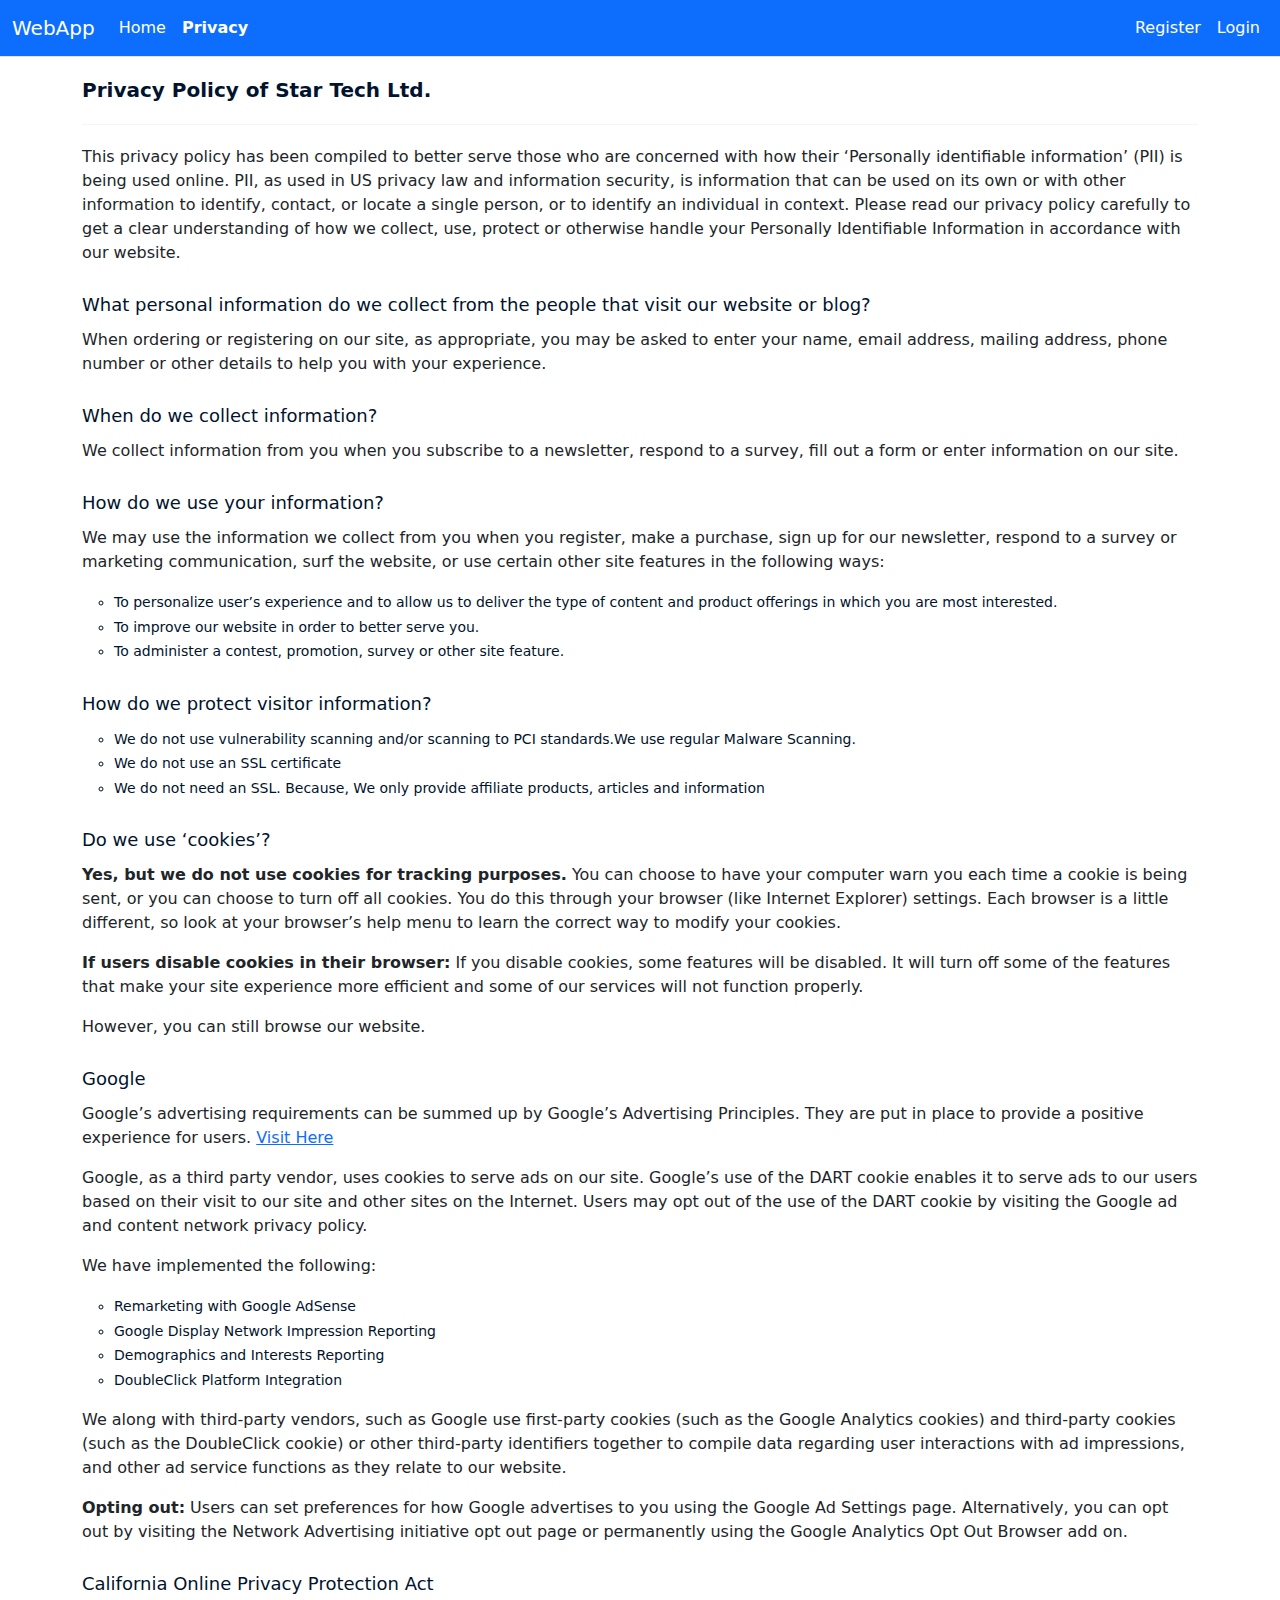
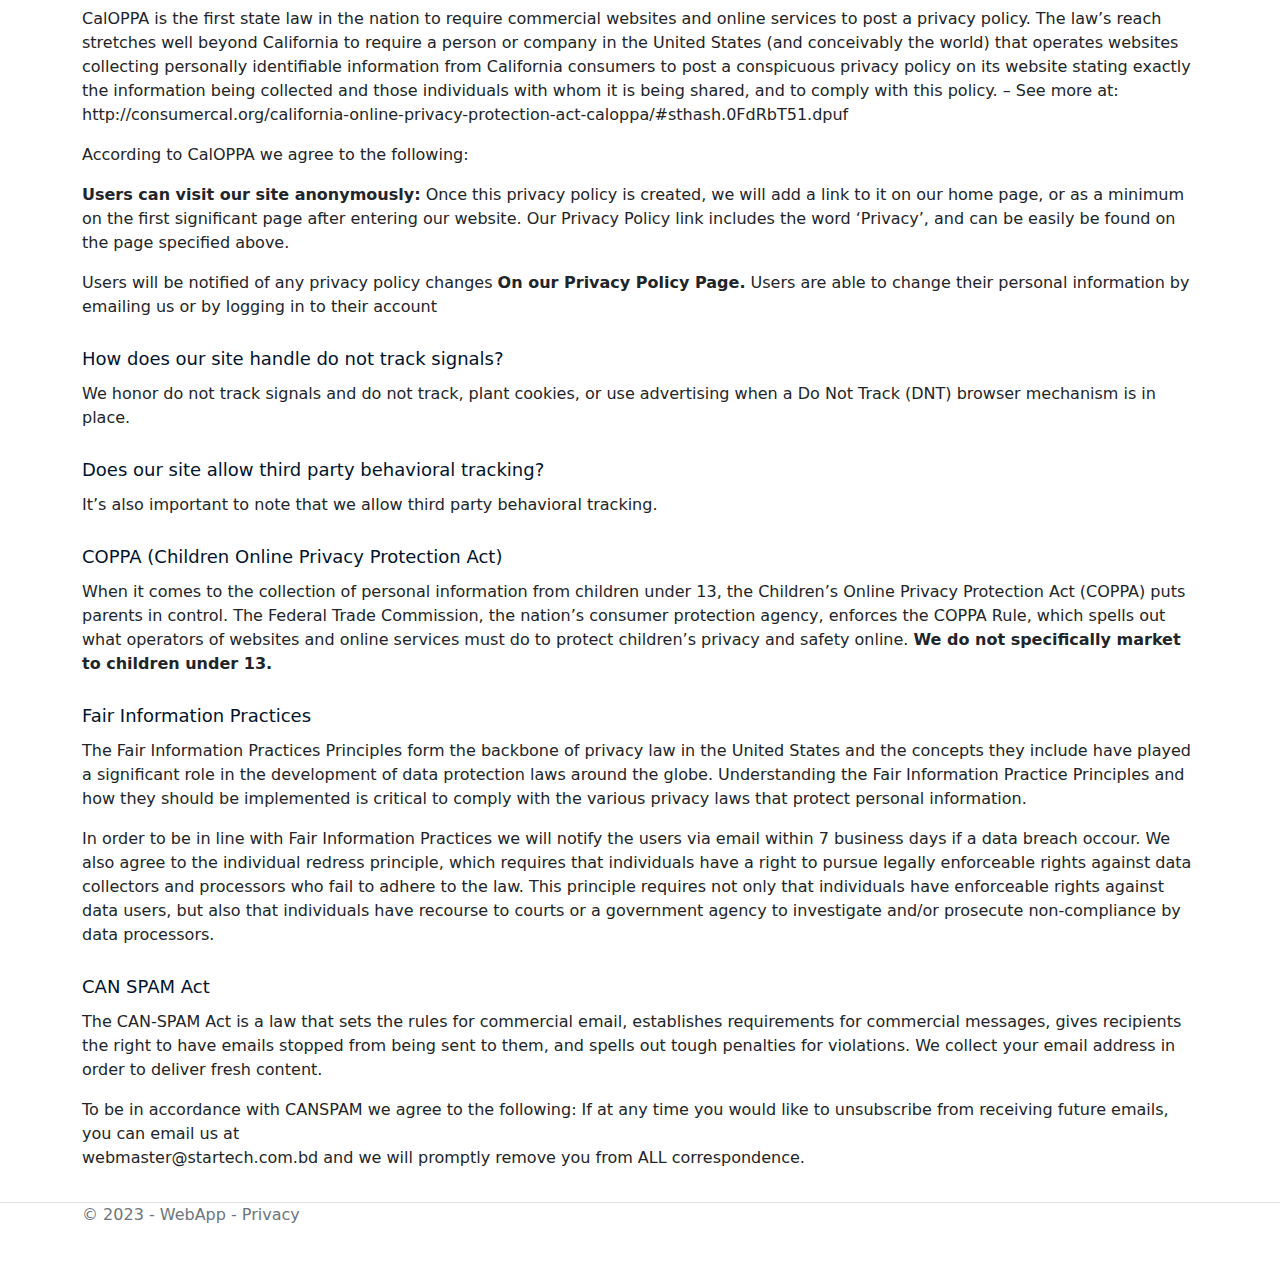
==== privacy.html @ 487d4536 "Home under-construction & privacy page" ====
<!DOCTYPE html>
<html lang="en">
<head>
    <meta charset="utf-8" />
    <meta name="viewport" content="width=device-width, initial-scale=1.0" />
    <title>Privacy Policy - Product & News</title>
    <link rel="stylesheet" href="./wwwroot/lib/bootstrap/dist/css/bootstrap.min.css" />
    <link rel="stylesheet" href="./wwwroot/css/site.css" asp-append-version="true" />
    <link rel="stylesheet" href="./wwwroot/css/privacy.css" asp-append-version="true" />
    <link rel="stylesheet" href="./wwwroot/WebApp.styles.css" asp-append-version="true" />
</head>
<body>
    <header>
        <nav class="navbar navbar-expand-sm navbar-toggleable-sm navbar-dark bg-primary border-bottom box-shadow">
            <div class="container-fluid">
                <a class="navbar-brand" asp-area="" asp-controller="Home" asp-action="Index">WebApp</a>
                <button class="navbar-toggler" type="button" data-bs-toggle="collapse" data-bs-target=".navbar-collapse" aria-controls="navbarSupportedContent"
                        aria-expanded="false" aria-label="Toggle navigation">
                    <span class="navbar-toggler-icon"></span>
                </button>
                <div class="navbar-collapse collapse d-sm-inline-flex justify-content-between">
                    <ul class="navbar-nav flex-grow-1">
                        <li class="nav-item">
                            <a class="nav-link text-white" asp-area="" asp-controller="Home" asp-action="Index" href="/index.html">Home</a>
                        </li>
                        <li class="nav-item">
                            <a class="nav-link text-white active" asp-area="" asp-controller="Home" asp-action="Privacy" href="/privacy.html">Privacy</a>
                        </li>
                    </ul>
                    <!-- <partial name="_LoginPartial" /> -->
                    <ul class="navbar-nav">
                        <li class="nav-item">
                            <a class="nav-link text-white" asp-area="Identity" asp-page="/Account/Register" href="/register.html">Register</a>
                        </li>
                        <li class="nav-item">
                            <a class="nav-link text-white" asp-area="Identity" asp-page="/Account/Login" href="/login.html">Login</a>
                        </li>
                    </ul>
                </div>
            </div>
        </nav>
    </header>
    <div class="container">
        <main role="main" class="pb-3">
            <section class="privacy-policy mt-3">
                <div class="priv-pol">
                    <h1>Privacy Policy of Star Tech Ltd.</h1>
                    <hr>
                    <div class="pp-desc">
                        <p>This privacy policy has been compiled to better serve those who are concerned with how their ‘Personally
                            identifiable information’ (PII) is being used online. PII, as used in US privacy law and information
                            security, is information that can be used on its own or with other information to identify, contact, or
                            locate a single person, or to identify an individual in context. Please read our privacy policy carefully to
                            get a clear understanding of how we collect, use, protect or otherwise handle your Personally Identifiable
                            Information in accordance with our website.</p>
                    </div>
                    <h2>What personal information do we collect from the people that visit our website or blog?</h2>
                    <p>When ordering or registering on our site, as appropriate, you may be asked to enter your name, email address,
                        mailing address, phone number or other details to help you with your experience.</p>
                    <h2>When do we collect information?</h2>
                    <p>We collect information from you when you subscribe to a newsletter, respond to a survey, fill out a form or enter
                        information on our site.</p>
                    <h2>How do we use your information?</h2>
                    <p>We may use the information we collect from you when you register, make a purchase, sign up for our newsletter,
                        respond to a survey or marketing communication, surf the website, or use certain other site features in the
                        following ways:</p>
                    <ul>
                        <li>To personalize user’s experience and to allow us to deliver the type of content and product offerings in
                            which you are most interested.</li>
                        <li>To improve our website in order to better serve you.</li>
                        <li>To administer a contest, promotion, survey or other site feature.</li>
                    </ul>
                    <h2>How do we protect visitor information?</h2>
                    <ul>
                        <li>We do not use vulnerability scanning and/or scanning to PCI standards.We use regular Malware Scanning.</li>
                        <li>We do not use an SSL certificate</li>
                        <li>We do not need an SSL. Because, We only provide affiliate products, articles and information</li>
                    </ul>
                    <h2>Do we use ‘cookies’?</h2>
                    <p><strong>Yes, but we do not use cookies for tracking purposes.</strong> You can choose to have your computer warn
                        you each time a cookie is being sent, or you can choose to turn off all cookies. You do this through your
                        browser (like Internet Explorer) settings. Each browser is a little different, so look at your browser’s help
                        menu to learn the correct way to modify your cookies.</p>
                    <p><strong>If users disable cookies in their browser:</strong> If you disable cookies, some features will be
                        disabled. It will turn off some of the features that make your site experience more efficient and some of our
                        services will not function properly.</p>
                    <p>However, you can still browse our website.</p>
                    <h2>Google</h2>
                    <p>Google’s advertising requirements can be summed up by Google’s Advertising Principles. They are put in place to
                        provide a positive experience for users. <a href="https://support.google.com/adwordspolicy/answer/1316548?hl=en"
                            target="_blank" rel="nofollow">Visit Here</a></p>
                    <p>Google, as a third party vendor, uses cookies to serve ads on our site. Google’s use of the DART cookie enables
                        it to serve ads to our users based on their visit to our site and other sites on the Internet. Users may opt out
                        of the use of the DART cookie by visiting the Google ad and content network privacy policy.</p>
                    <p>We have implemented the following:</p>
                    <ul>
                        <li>Remarketing with Google AdSense</li>
                        <li>Google Display Network Impression Reporting</li>
                        <li>Demographics and Interests Reporting</li>
                        <li>DoubleClick Platform Integration</li>
                    </ul>
                    <p>We along with third-party vendors, such as Google use first-party cookies (such as the Google Analytics cookies)
                        and third-party cookies (such as the DoubleClick cookie) or other third-party identifiers together to compile
                        data regarding user interactions with ad impressions, and other ad service functions as they relate to our
                        website.</p>
                    <p><strong>Opting out:</strong> Users can set preferences for how Google advertises to you using the Google Ad
                        Settings page. Alternatively, you can opt out by visiting the Network Advertising initiative opt out page or
                        permanently using the Google Analytics Opt Out Browser add on.</p>
                    <h2>California Online Privacy Protection Act</h2>
                    <p>CalOPPA is the first state law in the nation to require commercial websites and online services to post a privacy
                        policy. The law’s reach stretches well beyond California to require a person or company in the United States
                        (and conceivably the world) that operates websites collecting personally identifiable information from
                        California consumers to post a conspicuous privacy policy on its website stating exactly the information being
                        collected and those individuals with whom it is being shared, and to comply with this policy. – See more at:
                        http://consumercal.org/california-online-privacy-protection-act-caloppa/#sthash.0FdRbT51.dpuf</p>
                    <p>According to CalOPPA we agree to the following:</p>
                    <p><strong>Users can visit our site anonymously:</strong> Once this privacy policy is created, we will add a link to
                        it on our home page, or as a minimum on the first significant page after entering our website. Our Privacy
                        Policy link includes the word ‘Privacy’, and can be easily be found on the page specified above.</p>
                    <p>Users will be notified of any privacy policy changes <strong>On our Privacy Policy Page.</strong> Users are able
                        to change their personal information by emailing us or by logging in to their account</p>
                    <h2>How does our site handle do not track signals?</h2>
                    <p>We honor do not track signals and do not track, plant cookies, or use advertising when a Do Not Track (DNT)
                        browser mechanism is in place.</p>
                    <h2>Does our site allow third party behavioral tracking?</h2>
                    <p>It’s also important to note that we allow third party behavioral tracking.</p>
                    <h2>COPPA (Children Online Privacy Protection Act)</h2>
                    <p>When it comes to the collection of personal information from children under 13, the Children’s Online Privacy
                        Protection Act (COPPA) puts parents in control. The Federal Trade Commission, the nation’s consumer protection
                        agency, enforces the COPPA Rule, which spells out what operators of websites and online services must do to
                        protect children’s privacy and safety online. <strong>We do not specifically market to children under
                            13.</strong></p>
                    <h2>Fair Information Practices</h2>
                    <p>The Fair Information Practices Principles form the backbone of privacy law in the United States and the concepts
                        they include have played a significant role in the development of data protection laws around the globe.
                        Understanding the Fair Information Practice Principles and how they should be implemented is critical to comply
                        with the various privacy laws that protect personal information.</p>
                    <p>In order to be in line with Fair Information Practices we will notify the users via email within 7 business days
                        if a data breach occour. We also agree to the individual redress principle, which requires that individuals have
                        a right to pursue legally enforceable rights against data collectors and processors who fail to adhere to the
                        law. This principle requires not only that individuals have enforceable rights against data users, but also that
                        individuals have recourse to courts or a government agency to investigate and/or prosecute non-compliance by
                        data processors.</p>
                    <h2>CAN SPAM Act</h2>
                    <p>The CAN-SPAM Act is a law that sets the rules for commercial email, establishes requirements for commercial
                        messages, gives recipients the right to have emails stopped from being sent to them, and spells out tough
                        penalties for violations. We collect your email address in order to deliver fresh content.</p>
                    <p>To be in accordance with CANSPAM we agree to the following: If at any time you would like to unsubscribe from
                        receiving future emails, you can email us at<br>webmaster@startech.com.bd and we will promptly remove you from
                        ALL correspondence.</p>
                    <!-- <div class="nb">
                        <h3>Contacting Us</h3>
                        <p>If there are any questions regarding this privacy policy you may contact us using the information below.</p>
                        <p>Star Tech &amp; Engineering Ltd.<br></p>
                        <p>6th floor, 28 Kazi Nazrul Islam Ave,</p>
                        <p>Navana Zohura Square, Dhaka 1000.</p>
                        <p>Phone: <a href="tel:16793">16793</a> or <a href="tel:09678002003">09678002003</a></p>
                    </div> -->
                </div>
            </section>
        </main>
    </div>

    <footer class="border-top footer text-muted">
        <div class="container">
            &copy; 2023 - WebApp - <a asp-area="" asp-controller="Home" asp-action="Privacy">Privacy</a>
        </div>
    </footer>
    <script src="./wwwroot/lib/jquery/dist/jquery.min.js"></script>
    <script src="./wwwroot/lib/bootstrap/dist/js/bootstrap.bundle.min.js"></script>
    <script src="./wwwroot/js/site.js" asp-append-version="true"></script>

    <script>
        // navbar settings
        var currentPath = window.location.pathname;
        $('.navbar-nav .nav-link.active').removeClass('active');

        $('.navbar-nav .nav-link').each(function(i,d) {
            // var area = $(d).attr('asp-area');
            // var cont = $(d).attr('asp-controller');
            // var act = $(d).attr('asp-action');
            // $(d).attr('href', '/'+area+'/'+cont+'/'+act)


            var linkPath = $(d).attr('href');
            // var text = $(d).text();
            // console.log(i+ 'text: ' +text+ ' url: ' +linkPath); 
            if(currentPath == linkPath){
                $(d).addClass('active');
            }
        });
    </script>
</body>
</html>
---- wwwroot/css/site.css ----
html {
  font-size: 14px;
}

@media (min-width: 768px) {
  html {
    font-size: 16px;
  }
}

.btn:focus, .btn:active:focus, .btn-link.nav-link:focus, .form-control:focus, .form-check-input:focus {
  box-shadow: 0 0 0 0.1rem white, 0 0 0 0.25rem #258cfb;
}

html {
  position: relative;
  min-height: 100%;
}

body {
  margin-bottom: 60px;
}

.navbar-nav .nav-item .active{
  font-weight: 700;
}

#heroImage{
  top: 3.5rem;
}
#heroImage .carousel-item img{
  height: 400px;
  width: 1170px;
}

/*=============================
	About Area
===============================*/
.about-area {
  padding-bottom:100px;
}
.about-content{}
.about-content .head-title {
  display: block;
  margin-bottom: 10px;
}
.about-content h2 {
  font-weight: bold;
  font-size: 32px;
  line-height: 39px;
  letter-spacing: 0.2px;
  color: #213044;
  margin-bottom: 30px;
overflow:hidden;
}
.about-content h2 span {
  color: #3464E0;
}
.about-content p{}


.product-item .product-info{
  height: 10.7rem;
}
.product-item .product-info li:not(.product-price){
  height: 5.5rem;
}
.product-item .product-info .product-price{
  color: #3464E0;
}
.product-item .product-info .product-price .original-amount{
  color: #213044;
  font-size: 0.7rem;
}

.product-item .product-short-description{
  height: 5.8rem;
  overflow: hidden;
}

.add-card{
  height: 44.3rem;
  overflow: auto;
}

.our-product{
  background-color: #F3F6FF;
}
.section-title{
  display: flex;
  flex-direction: column;
  justify-content: center;
  align-items: center;
}
---- wwwroot/css/privacy.css ----
.priv-pol h1 {
        margin-bottom: 5px;
        font-size: 20px;
        font-weight: 700;
        color: #01132d;
        line-height: 35px;
    }

    .priv-pol hr {
        background-color: #D6D6D6;
        border: none;
        height: 1px;
    }

    .priv-pol .pp-desc {
        margin-top: 20px;
    }

    .priv-pol h2 {
        font-size: 18px;
        color: #01132d;
        line-height: 30px;
        margin-top: 25px;
    }

    .priv-pol ul li {
        color: #01132d;
        margin-bottom: 0px;
        line-height: 24.5px;
        font-size: 14px;
        list-style-type: circle;
    }

    .priv-pol .nb {
        text-align: center;
        border-top: 1px solid #D6D6D6;
        color: #01132d;
        margin-top: 48px;
    }

    .priv-pol .nb a {
        line-height: 25px;
    }

    .priv-pol .nb h3 {
        font-size: 18px;
        margin-top: 20px;
        line-height: 30px;
    }

    .priv-pol .nb p {
        margin-bottom: 0px;
    }
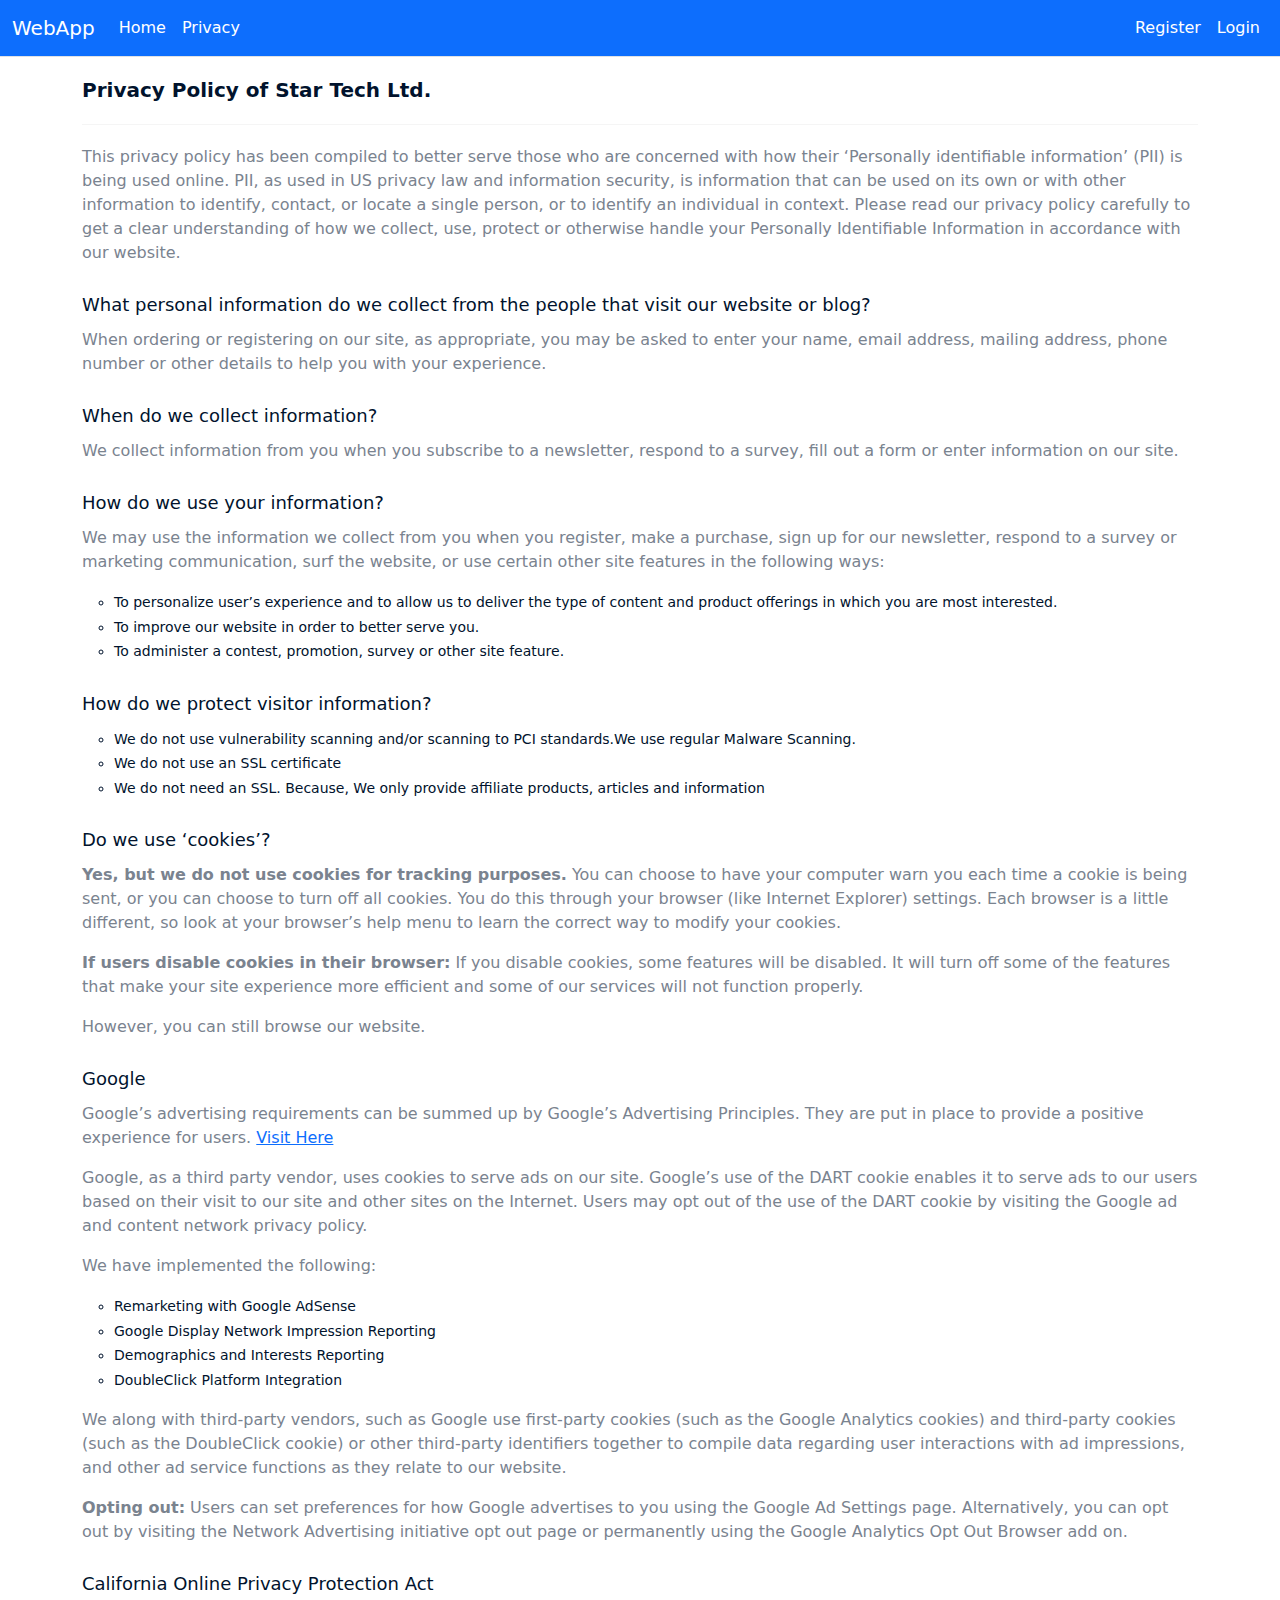
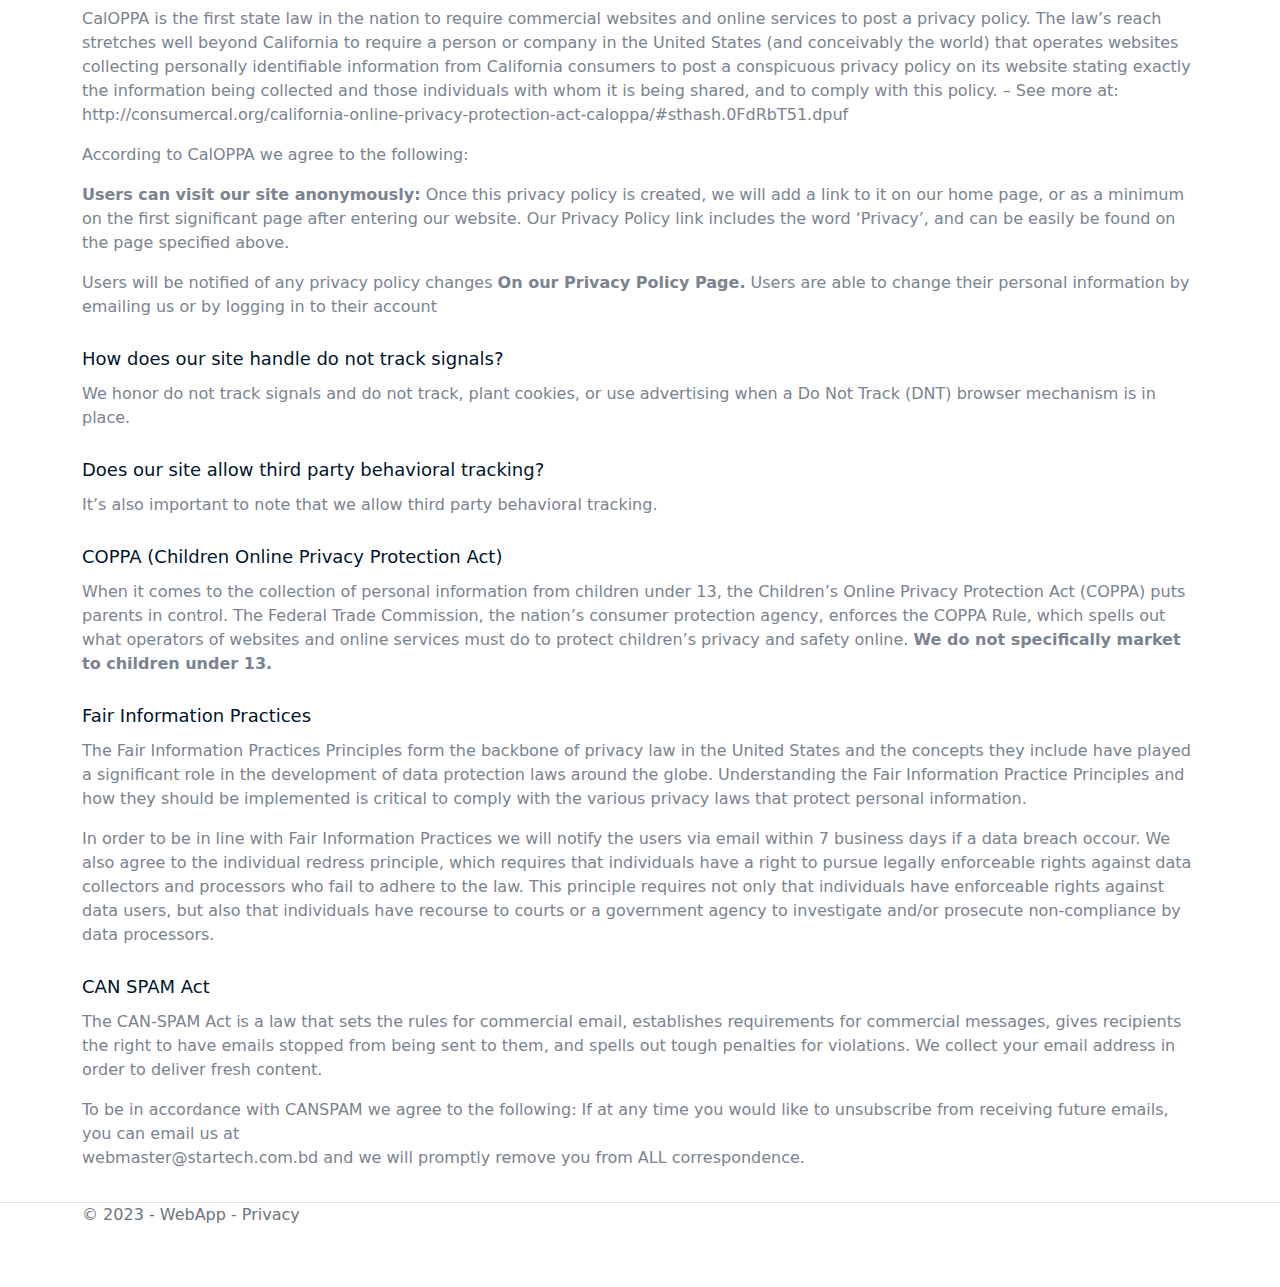
==== commit b675513d: "uopdate home page" ====
--- a/privacy.html
+++ b/privacy.html
@@ -21,19 +21,19 @@
                 <div class="navbar-collapse collapse d-sm-inline-flex justify-content-between">
                     <ul class="navbar-nav flex-grow-1">
                         <li class="nav-item">
-                            <a class="nav-link text-white" asp-area="" asp-controller="Home" asp-action="Index" href="/index.html">Home</a>
+                            <a class="nav-link text-white" asp-area="" asp-controller="Home" asp-action="Index" href="/product-and-news/index.html">Home</a>
                         </li>
                         <li class="nav-item">
-                            <a class="nav-link text-white active" asp-area="" asp-controller="Home" asp-action="Privacy" href="/privacy.html">Privacy</a>
+                            <a class="nav-link text-white active" asp-area="" asp-controller="Home" asp-action="Privacy" href="/product-and-news/privacy.html">Privacy</a>
                         </li>
                     </ul>
                     <!-- <partial name="_LoginPartial" /> -->
                     <ul class="navbar-nav">
                         <li class="nav-item">
-                            <a class="nav-link text-white" asp-area="Identity" asp-page="/Account/Register" href="/register.html">Register</a>
+                            <a class="nav-link text-white" asp-area="Identity" asp-page="/Account/Register" href="#">Register</a>
                         </li>
                         <li class="nav-item">
-                            <a class="nav-link text-white" asp-area="Identity" asp-page="/Account/Login" href="/login.html">Login</a>
+                            <a class="nav-link text-white" asp-area="Identity" asp-page="/Account/Login" href="#">Login</a>
                         </li>
                     </ul>
                 </div>
--- a/wwwroot/css/site.css
+++ b/wwwroot/css/site.css
@@ -12,6 +12,11 @@
   box-shadow: 0 0 0 0.1rem white, 0 0 0 0.25rem #258cfb;
 }
 
+:root {
+  --hash: #7A838F;
+  --white: #ffffff;
+}
+
 html {
   position: relative;
   min-height: 100%;
@@ -19,6 +24,17 @@
 
 body {
   margin-bottom: 60px;
+}
+
+p, span{
+  color: var(--hash);
+}
+
+.section{
+  display: flex;
+  flex-direction: column;
+  justify-content: center;
+  align-items: center;
 }
 
 .navbar-nav .nav-item .active{
@@ -59,6 +75,20 @@
 .about-content p{}
 
 
+.product-item{
+  padding-top: 1rem;
+}
+.product-item:hover{
+  box-shadow: 0px 3px 4px rgba(0, 0, 0, 0.40);
+  -webkit-transition: all 0.4s ease-in;
+  -moz-transition: all 0.4s ease-in;
+  -ms-transition: all 0.4s ease-in;
+  -o-transition: all 0.4s ease-in;
+  transition: all 0.4s ease-in;
+}
+.product-item .product-title{
+  height: 6rem;
+}
 .product-item .product-info{
   height: 10.7rem;
 }
@@ -79,8 +109,17 @@
 }
 
 .add-card{
-  height: 44.3rem;
+  height: 49.06rem;
+  /* height: 44.3rem; */
   overflow: auto;
+}
+.add-card:hover{
+  box-shadow: 0px 3px 4px rgba(0, 0, 0, 0.40);
+  -webkit-transition: all 0.4s ease-in;
+  -moz-transition: all 0.4s ease-in;
+  -ms-transition: all 0.4s ease-in;
+  -o-transition: all 0.4s ease-in;
+  transition: all 0.4s ease-in;
 }
 
 .our-product{
@@ -91,4 +130,41 @@
   flex-direction: column;
   justify-content: center;
   align-items: center;
+}
+
+/* News And Blog */
+.news-blog-item{
+  padding-top: 1rem;
+}
+.news-blog-item:hover{
+  box-shadow: 0px 3px 4px rgba(0, 0, 0, 0.40);
+  -webkit-transition: all 0.4s ease-in;
+  -moz-transition: all 0.4s ease-in;
+  -ms-transition: all 0.4s ease-in;
+  -o-transition: all 0.4s ease-in;
+  transition: all 0.4s ease-in;
+}
+.news-and-blog .news-blog-date{
+  color: var(--hash);
+  font-size: 0.9rem;
+}
+.news-blog-short-description{
+  height: 6rem;
+  overflow: hidden;
+}
+
+
+/******************************/
+.grid-container {
+  display: grid;
+  grid-template-columns: repeat(auto-fill, minmax(18rem, 1fr));
+  grid-gap: 2rem;
+}
+.grid-container > .grid-item {
+  /* background: #EDE7F6; */
+  /* padding: .4rem; */
+}
+
+.grid-container.news{
+  grid-template-columns: repeat(auto-fill, minmax(24rem, 1fr));
 }